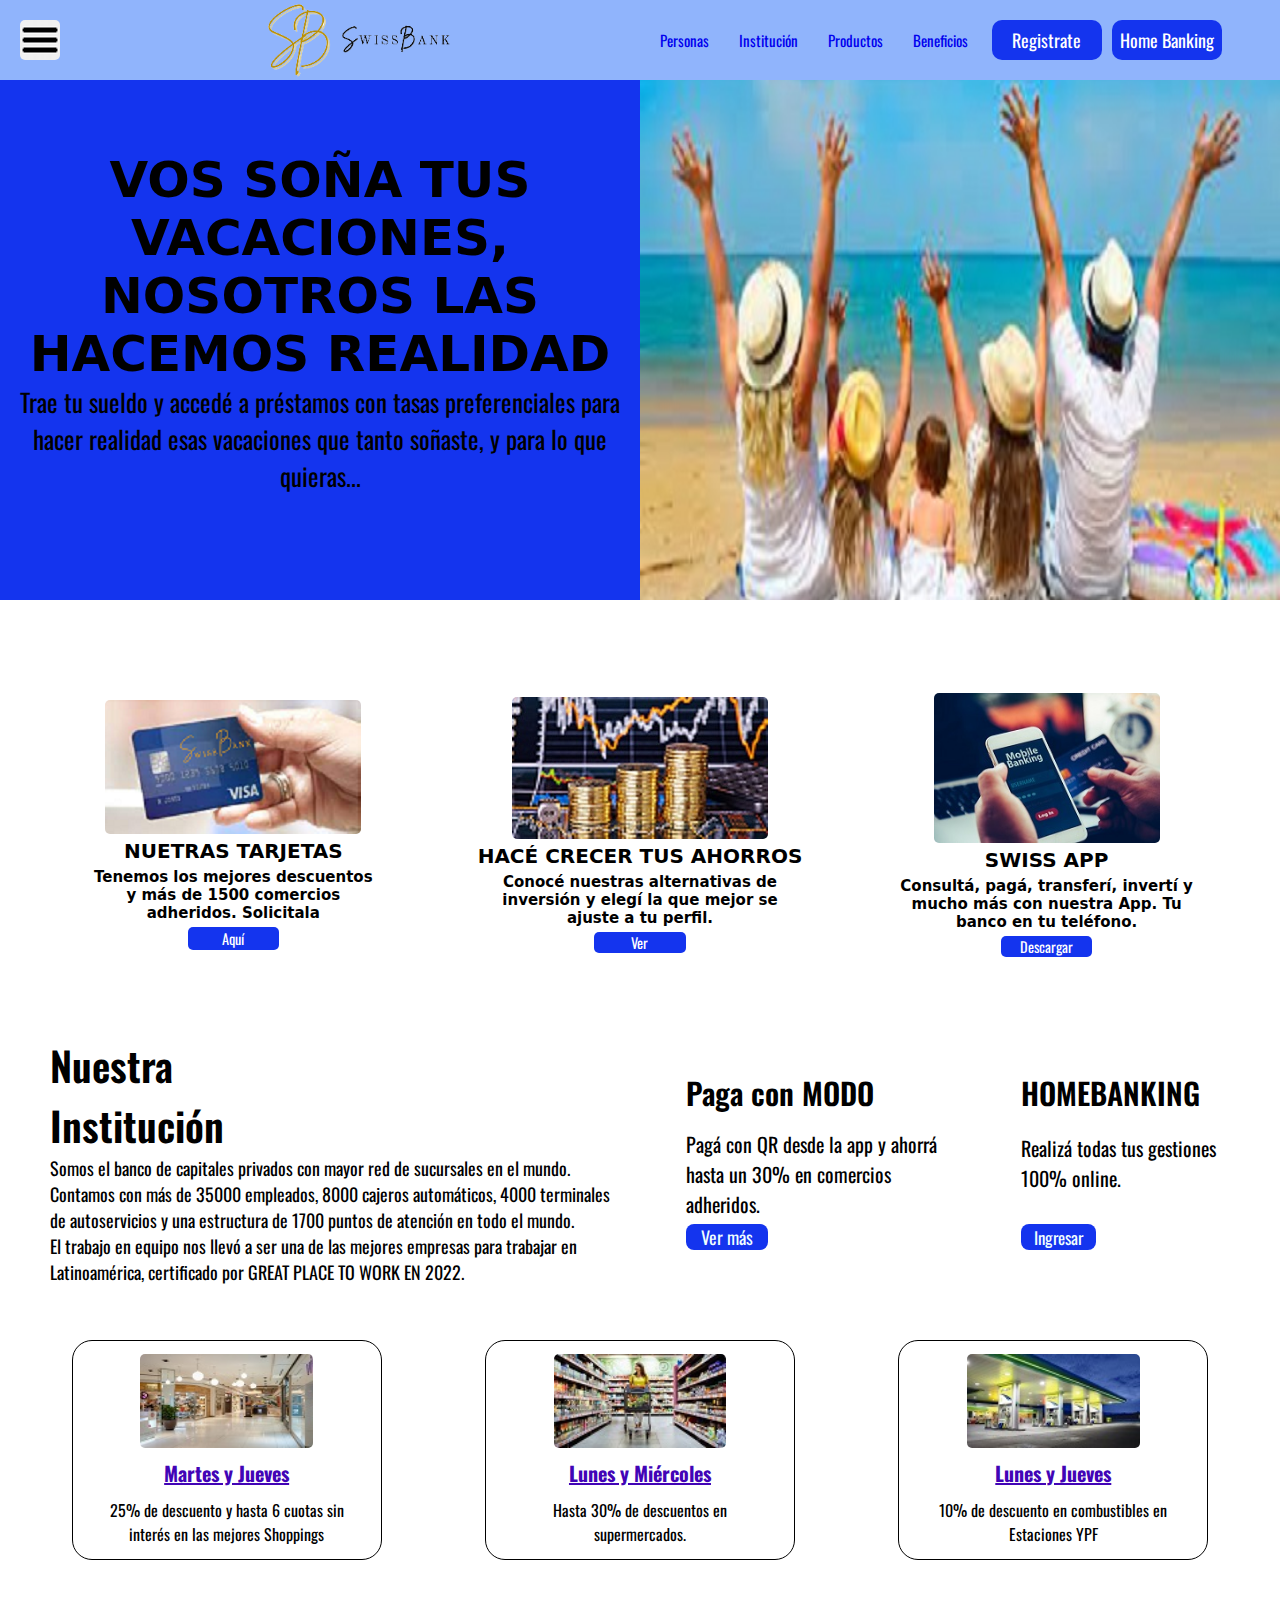
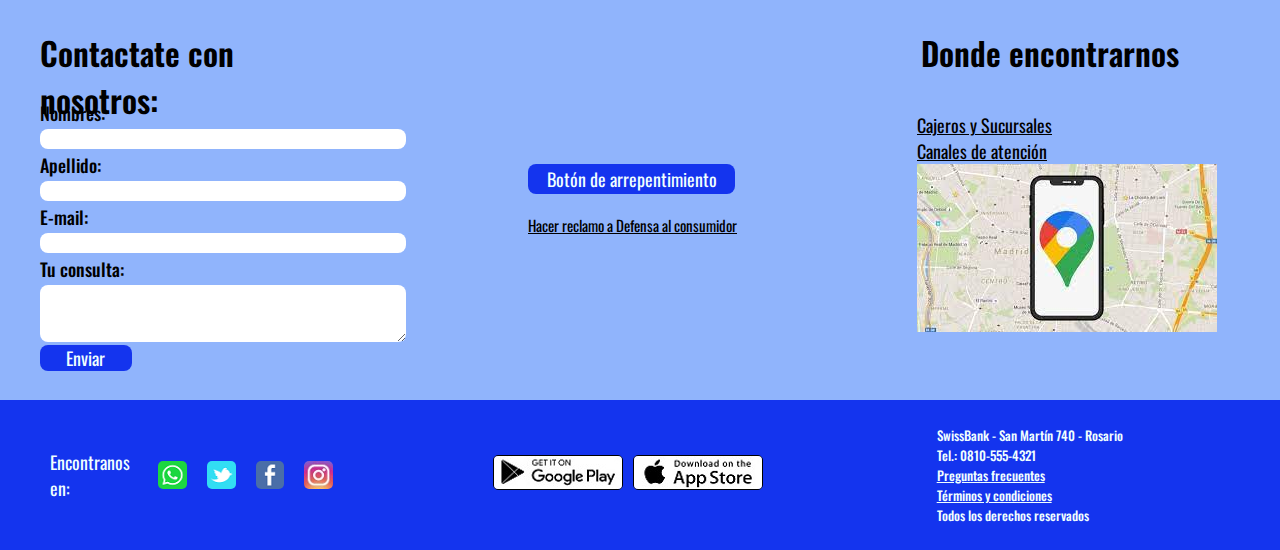
==== index.html @ 2221a06c "Initial commit" ====
<!DOCTYPE html>
<html lang="en">
<head>
    <meta charset="UTF-8">
    <meta http-equiv="X-UA-Compatible" content="IE=edge">
    <meta name="viewport" content="width=device-width, initial-scale=1.0">
    <link rel="stylesheet" href="style.css">
    <title>SwissBank</title>
</head>
<body>
    <header>
        <div class="menu">
            <label for="menu-toggle" class="menu-label">
                <img src="assets\menu-hamburguesa.png" alt="menu" class="menu-icon">
            </label>
            <input type="checkbox" id="menu-toggle">
            <ul class="menu_list">
                <li><a href="#hero">Personas</a></li>
                <li><a href="#nosotros">Institución</a></li>
                <li><a href="#productos">Productos</a></li>
                <li><a href="#beneficios">Beneficios</a></li>
                <li><a href="#contacto">CONTACTO</a></li>
            </ul>
        </div>
        <div class="logo">
            <img src="assets\SB_1.png" alt="logo">
        </div>
            <nav class="navbar">
                <ul class="navbar-list">
                    <li><a href="#hero">Personas</a></li>
                    <li><a href="#nosotros">Institución</a></li>
                    <li><a href="#productos">Productos</a></li>
                    <li><a href="#beneficios">Beneficios</a></li> 
                </ul>
                <ul class="navbar-button">
                    <li> <a href="registro\registro.html"><button>Registrate</button></a></li>
                    <li> <a href="assets\homebanking\homebanking.html"><button>Home Banking</button></a></li>
                </ul>
            </nav>
    </header>
    <section id="hero">
        <div class="conteiner">
            <ul class="slider">
                <li >
                    <h2>VOS SOÑA TUS VACACIONES, NOSOTROS LAS HACEMOS REALIDAD</h2>
                    <p>Trae tu sueldo y accedé a préstamos con tasas preferenciales para hacer realidad esas vacaciones que tanto soñaste, y para lo que quieras...</p> 
                </li>
                <li>
                    <img src="assets/vacaciones.jpg" alt="imagen01">
                </li>
                <li>
                    <h2>POTENCIA TU NEGOCIO</h2>
                    <p>Porque entendemos las necesidades de tu empresas sin importar el tamaño, queremos acompañarte. Por eso tenemos una solución para tu negocio y para todo lo demás que estas pensando.</p>   
                </li>
                <li>
                    <img src="assets/proyecto.jpg" alt="imagen02">
                </li>
                <li>
                    <h2>CADA COMPRA QUE HACES TIENE ALGO DE CATAR 2022</h2>
                    <p>Pagá con tu tarjeta de débito o crédito Visa Swiss y suma chances para viajar a Catar 2022</p> 
                </li>
                <li>
                    <img src="assets/pago.jpg" alt="imagen03">
                </li>
            </ul>
            <!-- <ul class="menu-slider">
                <li><a href=".slide1">1</a> </li>
                <li><a href=".slide2">2</a></li>
                <li><a href=".slide3">3</a></li>
            </ul> -->
        </div>    
    </section>
    <section id="productos">
        <div class="producto">
            <img src="assets\tarjeta1.png" alt="tarjetas">
            <h2>NUETRAS TARJETAS</h2>
            <p>Tenemos los mejores descuentos y más de 1500 comercios adheridos. Solicitala</p>
            <button>Aquí</button>
        </div>
        <div class="producto">
            <img src="assets\inversiones.jpg" alt="inversiones">
            <h2>HACÉ CRECER TUS AHORROS</h2>
            <p>Conocé nuestras alternativas de inversión y elegí la que mejor se ajuste a tu perfil.</p>
            <button>Ver</button>
        </div>
        <div class="producto">
            <img src="assets\swissapp.jpg" alt="App">
            <h2>SWISS APP</h2>
            <P>Consultá, pagá, transferí, invertí y mucho más con nuestra App. Tu banco en tu teléfono.</P>
            <button>Descargar</button>
        </div>
    </section>
    <section id="nosotros">
        <div class="us">
            <h2>Nuestra Institución</h2>
            <p>Somos el banco de capitales privados con mayor red de sucursales en el mundo.</p>
            <p>Contamos con más de 35000 empleados, 8000 cajeros automáticos, 4000 terminales de autoservicios y una estructura de 1700 puntos de atención en todo el mundo.</p>
            <p>El trabajo en equipo nos llevó a ser una de las mejores empresas para trabajar en Latinoamérica, certificado por GREAT PLACE TO WORK EN 2022.</p>
        </div>
        <div class="modo">
            <h2>Paga con MODO</h2>
            <P>Pagá con QR desde la app y ahorrá hasta un 30% en comercios adheridos.</P>
            <button type="submit">Ver más</button>
        </div>
        <div class="home">
            <h2>HOMEBANKING</h2>
            <P>Realizá todas tus gestiones 100% online.</P>
            <button type="submit">Ingresar</button>
        </div>
    </section>
    <section id="beneficios">
        <div class="descuentos">
            <img src="assets\shopping.jpg" alt="shopping">
            <h3>Martes y Jueves</h3>
            <p>25% de descuento y hasta 6 cuotas sin interés en las mejores Shoppings</p>
        </div>
        <div class="descuentos">
            <img src="assets\supermercado.jpg" alt="supermercado">
            <h3>Lunes y Miércoles</h3>
            <p>Hasta 30% de descuentos en supermercados.</p>
        </div>
        <div class="descuentos">
            <img src="assets\estacion.jpg" alt="estacion">
            <h3>Lunes y Jueves</h3>
            <p>10% de descuento en combustibles en Estaciones YPF</p>
        </div>
    </section>
    <section id="contacto">
        <div class="formulario">
            <h2>Contactate con nosotros:</h2>
            <label for="nombre">Nombres:</label>
            <input type="text" name="nombre" id="nombre">
            <label for="apellido">Apellido:</label>
            <input type="text" name="apellido" id="apellido">
            <label for="email">E-mail:</label>
            <input type="email" name="email" id="email">
            <label for="consulta">Tu consulta:</label>
            <textarea name="consulta" id="consulta" cols="30" rows="15"></textarea>
            <button> Enviar</button>
        </div>
        <div class="reclamos">
            <button type="submit"> Botón de arrepentimiento</button>
            <a href="#" target="blank">Hacer reclamo a Defensa al consumidor</a>
        </div>
        <div class="donde">
            <h2>Donde encontrarnos</h2>
            <ul>
                <li><a href="#">Cajeros y Sucursales</a></li>
                <li><a href="#">Canales de atención</a></li>
                <li><a href="https://www.google.com.ar/maps/place/Av.+San+Mart%C3%ADn+740,+S2000+Rosario,+Santa+Fe/@-32.9460952,-60.6388747,17z/data=!3m1!4b1!4m5!3m4!1s0x95b7ab190e788ac9:0x8eb2582b8e82123c!8m2!3d-32.9460997!4d-60.636686" target="_blank"><img src="assets\google-map.jpeg" alt=""></a></li>
            </ul>
        </div>
    </section>
    <footer>
        <div class="redes">
            <h2>Encontranos en:</h2>
            <a href="#"><img src="assets\logo-whatsapp.png" alt="whatsapp"></a>
            <a href="#"><img src="assets\logo-twitter.png" alt="twitter"></a>
            <a href="#"><img src="assets\logo-facebook.png" alt="facebook"></a>
            <a href="#"><img src="assets\logo-instagram.jpg" alt="instagram"></a>
        </div>
        <div class="store">
            <a href="#"><img src="assets\googleplay.jpg" alt="googleplay"></a>
            <a href="#"><img src="assets\appstore.jpg" alt="appstore"></a>
        </div>
        <div class="terminos"> 
            <ul>
               <li>SwissBank - San Martín 740 - Rosario</li>
               <li>Tel.: 0810-555-4321</li>
               <li><a href="#">Preguntas frecuentes</a></li>
               <li><a href="#">Términos y condiciones</a></li>
               <li>Todos los derechos reservados</li>
            </ul>
        </div>
    </footer>
</body>
</html>
---- style.css ----
@import url('https://fonts.googleapis.com/css2?family=Oswald&display=swap');
*{
    margin: 0;
    padding: 0;
    box-sizing: border-box;
    font-family:'oswald', sans-serif;
    text-decoration: none;
    list-style-type: none;
    
}
header{
    background-color:rgb(144, 180, 252);
    display: flex;
    align-items: center;
    justify-content: space-around;
    top: opx;
    width: 100%;
    height: 80px;
    padding: 0px 20px 0px 20px;
    position: fixed;
 
}
.menu_list{
    gap: 20px;
    position: absolute;
    top: 80px;
    left: 0%;
    right: 5%;
    width: 15%;
    flex-direction: column;
    background:#aecae7; 
    border: 2px solid #032a5e;
    text-decoration: underline;
    border-top: 0px;
    border-radius: 0px 0px 5px 0px;
    align-items: flex-start;
    padding: 45px 30px;
    z-index: 2;
    display: none;
}
.menu-label{
    display: flex;
    cursor: pointer;
    order: 2;
}
.menu-label img{
    width: 40px;
    height: 40px;
    border-radius: 5px;
    left: 2%;
}
#menu-toggle:checked + .menu_list{
    display: flex;
}
#menu-toggle{
    display: none;
}
.logo{
    display: flex;
    justify-content: center;
    width: 100%;
    height: 100%;

}
.navbar{
    display: flex;
    width: 100%;
    justify-content: center;
    align-items: center;

}
.navbar-list{
    display: flex;
    align-items: center;
    justify-content: center;
    width: 100%;
    font-size: 15px;
    gap: 30px;
}
.navbar-button{
    display: flex;
    align-items: center;
    justify-content:center;
    gap: 10px;
    width: 100%;
    height: 40px;
    padding: 0px 20px 0px 5px;
}
.navbar-button button{
    width: 110px;
    height: 40px;
    background-color:rgb(20, 52, 238);
    color: white;
    font-size: 18px;
    border: none;
    border-radius: 10px;
}
   
#hero{
    background-color:rgb(20, 52, 238);
    display: flex;
    align-items:center;
    justify-content:center;
    top:120px;
    width:100%;
    height: 600px;

}
.conteiner{
    width: 100%;
    height: 100%;
    overflow: hidden;
   
}
.conteiner ul{
    display: flex;
    justify-content:space-between;
    align-items: center;
    padding:20px 0px;
    width: 300%;
    animation: slide 15s infinite alternate ease-in-out;
}
.slider li{
    list-style: none;
    width: 100%;
}
.slider h2{
    font-family: system-ui, -apple-system, BlinkMacSystemFont, 'Segoe UI', Roboto, Oxygen, Ubuntu, Cantarell, 'Open Sans', 'Helvetica Neue', sans-serif;
    font-size: 50px;
    width: 100%;
    height: 80%;
    text-align: center;
    padding-left: 20px 10px;
}
.slider p{
    font-size: 25px;
    width: 100%;
    height: 50%;
    text-align: center;
    padding-left: 20px 10px;

}
.slider img{
    width: 100%;
    height: 600px;
}
@keyframes slide{
    0%{margin-left: 0%;}
    30%{margin-left: 0%;}

    35%{margin-left:-100%;}
    65%{margin-left:-100%;}

    70%{margin-left: -200%;}
    100%{margin-left: -200%;}
}
#productos{
    /* background-color: blueviolet; */
    display: flex;
    align-items: center;
    justify-content: space-around;
    width: 100%;
    height: 450px;
    padding: 10px 30px;
}
.producto{
    display: flex;
    flex-direction: column;
    justify-content: center;
    align-items: center;
    width: 30%;
    height: 250px;
    gap: 5px;
}
.producto img{
    width: auto;
    height: 60%;
    border-radius: 5px;
}
.producto h2{
    font-size: 20px;
    font-weight: 700;
    text-align: center;
    font-family: system-ui, -apple-system, BlinkMacSystemFont, 'Segoe UI', Roboto, Oxygen, Ubuntu, Cantarell, 'Open Sans', 'Helvetica Neue', sans-serif;
}
.producto p{
    width: 80%;
    font-size: 15px;
    font-weight: 600;
    text-align: center;
    font-family: system-ui, -apple-system, BlinkMacSystemFont, 'Segoe UI', Roboto, Oxygen, Ubuntu, Cantarell, 'Open Sans', 'Helvetica Neue', sans-serif;
}
.producto button{
    width: 25%;
    height: 40px;
    font-size: 90%;
    background-color:rgb(20, 52, 238);
    color: white;
    border-radius: 5px;
    border: none;
    text-align: center;
    
}
#nosotros{
    /* background-color: cadetblue; */
    display: flex;
    align-items:center;
    justify-content: space-between;
    width: 100%;
    height: 250px;
    padding: 0px 30px 30px 30px;
    gap: 30px;
}
.us{
    display: flex;
    flex-direction:column;
    justify-content: center;
    width: 50%;
    height: 100%;
    padding: 20px 20px;
}
.us h2{
    font-size: 40px;
    font-weight: 600;
    width: 50%;
    height: 70%;
}
.us p{
    font-size: 18px;
    width: 100%;
    height: 30%;
    
}
.modo{
    display: flex;
    flex-direction: column;
    justify-content: center;
    width: 25%;
    height: 100%;
    padding: 20px 15px;
    gap: 5px;
}
.modo h2{
    font-size: 30px;
    font-weight: 600;
    width: 80%;
    height: 40%;
}
.modo p{
    font-size: 20px;
    width: 100%;
    height: 60%;
}
.modo button{
    width: 30%;
    height: 18%;
    border-radius: 8px;
    background-color: rgb(20, 52, 238);
    border: none;
    color: azure;
    font-size: 18px;
}
.home{
    display: flex;
    flex-direction: column;
    justify-content: center;
    width: 20%;
    height: 100%;
    padding: 20px 15px;
    gap: 5px;
}
.home h2{
    font-size: 30px;
    font-weight: 600;
    width: 80%;
    height: 40%;
}
.home p{
    font-size: 20px;
    width: 100%;
    height: 60%;
}
.home button{
    width: 35%;
    height: 18%;
    border-radius: 8px;
    background-color: rgb(20, 52, 238);
    border: none;
    color: azure;
    font-size: 17px;
}
#beneficios{
    display: flex;
    align-items: center;
    justify-content: space-around;
    width: 100%;
    height: 300px;
    padding: 40px 20px;
}
.descuentos{
    /* background-color: rgb(208, 209, 211); */
    display: flex;
    flex-direction: column;
    justify-content: center;
    align-items: center;
    text-align: center;
    width: 25%;
    height: 100%;
    border: solid 1px black;
    border-radius: 20px;
    padding: 15px 10px;
    gap: 10px;
}
.descuentos img{
    width: 60%;
    height: 50%;
    border-radius: 5px;

}
.descuentos h3{
    width: 60%;
    height: 30%;
    font-size: 20px;
    color: rgb(66, 4, 182);
    text-decoration: underline;
}
.descuentos p{
    width: 90%;
    height: 60%;
}
#contacto{
    background-color:rgb(144, 180, 252);
    display: flex;
    align-items: center;
    justify-content: space-between;
    width: 100%;
    height: 400px;
    padding: 10px 30px;

}
.formulario{
    /* background-color: aqua; */
    display: flex;
    flex-direction: column;
    justify-content: center;
    width: 30%;
    height: 90%;
    gap: 3px;
    margin: 10px 10px;
}
.formulario h2{
    /* background-color: aqua; */
    width: 80%;
    height: 20%;
    font-size: 2rem;
    font-weight: 600;
}
.formulario label{
    font-size: 18px;
    font-weight: 500;
}
.formulario input{
    border-radius: 8px;
    border: none
}
.formulario textarea{
    border-radius: 8px;
    border: none
}
.formulario button{
    width: 25%;
    height: 30px;
    border-radius: 8px;
    background-color: rgb(20, 52, 238);
    border: none;
    color: azure;
    font-size: 18px;
}
.reclamos{
    display: flex;
    flex-direction: column;
    width: 20%;
    height: 90%s;
    gap: 20px;
}
.reclamos button{
    width: 85%;
    height: 30px;
    border-radius: 8px;
    background-color: rgb(20, 52, 238);
    border: none;
    color: azure;
    font-size: 18px;
}  
.reclamos a{
    width: 100%;
    color: black;
    font-size: 15px;
    text-decoration: underline;
}

.donde{
    display: flex;
    flex-direction: column;
    align-items:center;
    justify-items: center;
    width: 30%;
    height: 90%;
    gap: 15px;
}
.donde h2{
    width: 80%;
    height: 20%;
    font-size: 2rem;
    font-weight: 600;
}
.donde a{
    width: 100%;
    height: 80%;
    font-size: 18px;
    font-weight: 400;
    color: black;
    text-decoration: underline;
    gap: 20px;
}

footer{
    background-color:rgb(20, 52, 238);
    display: flex;
    align-items: center;
    justify-content: center;
    gap: 150px;
    width: 100%;
    height: 150px;
    padding: 0px 50px;
    

}
.redes{
    display: flex;
    align-items: center;
    justify-content: center;
    width: 30%;
    
}
.redes h2{
    font-size: 18px;
    color: azure;
    font-weight: 400;
}
.redes img{
    width: 100%;
    display: flex;
    justify-content:center;
    border-radius: 15px;
    padding: 10px 10px;
}
.store{
    display: flex;
    width: 30%;
    gap: 10px;
}
.store img{
    border-radius: 5px;
    border: solid 1px black;
}
.terminos{
    display: flex;
    width: 30%;
    font-size: 13px;
    font-weight: 500;
    color: azure;
  
}
.terminos a{
    color: azure;
    text-decoration:underline;
}
@media(max-width: 992px){
        .menu_list{
            gap: 20px;
            position: absolute;
            top: 80px;
            left: 0%;
            right: 5%;
            width: 30%;
        }
    .navbar{
        gap: 20px;
    }
    .navbar-list{
        display: none;
    }
    #hero{
        background-color:rgb(20, 52, 238);
        display: flex;
        align-items:center;
        justify-content:space-between;
        top:130px;
        width:100%;
        height: 500px;
    }
 
    .conteiner ul{
        display: flex;
        justify-content:space-between;
        align-items: center;
        padding:20px 0px;
        width: 300%;
        animation: slide 15s infinite alternate ease-in-out;
    }
    .slider li{
        list-style: none;
        width: 100%;
        height: auto;
        gap: 50px;
        
    }
    .slider h2{
        font-family: system-ui, -apple-system, BlinkMacSystemFont, 'Segoe UI', Roboto, Oxygen, Ubuntu, Cantarell, 'Open Sans', 'Helvetica Neue', sans-serif;
        font-size: 25px;
        width: auto;
        height:auto;
        text-align: center;
        padding-left: 20px 20px;
    }
    .slider p{
        font-size: 20px;
        width: auto;
        height:auto;
        text-align: center;
        padding-left: 20px 30px;
    
    }
    #productos{
        display: flex;
        flex-direction: column;
        width: 100%;
        height: auto;
    }
    .producto{
        flex-direction: row;
        gap: 20px;
        width: auto;
        padding: 0px 20px;
    }
    .producto img{
        width: 60%;
    }
    .producto h2{
        width: 80px;
    }
    .producto p{
        display: none;
    }
    .producto button{
        width: 100%;
    }
    #nosotros{
        /* background-color: cadetblue; */
        display: flex;
        flex-direction: column;
        align-items:center;
        justify-content: space-between;
        width: 100%;
        height:auto;
        padding: 0px 30px 30px 30px;
        gap: 30px;
    }
    .us{
        display: flex;
        flex-direction:row;
        justify-content: center;
        width:auto;
        height: 100%;
        gap: 10px;
        padding: 0px 5px;
    }
    .us h2{
        font-size: 30px;
        font-weight: 600;
        width: 50%;
        height: 70%;
    }
    .us p{
        font-size: 15px;
        width: 100%;
        height: 30%;
        
    }
    .modo{
        display: flex;
        flex-direction: column;
        justify-content: center;
        width:100%;
        height: 100%;
        padding: 0px 5px;
        gap: 5px;
    }
    .modo h2{
        font-size: 30px;
        font-weight: 600;
        width: 80%;
        height: 40%;
    }
    .modo p{
        font-size: 20px;
        width: 100%;
        height: 60%;
    }
    .modo button{
        width: 80px;
        height: 40px;
        border-radius: 8px;
        background-color: rgb(20, 52, 238);
        border: none;
        color: azure;
        font-size: 18px;
    }
    .home{
        display: flex;
        flex-direction: column;
        justify-content:center;
        width: 100%;
        height: 100%;
        padding: 0px 5px;
        gap: 5px;
    }

    .home button{
        width: 80px;
        height: 40px;

    }
    #beneficios{
        height:auto;
    }
    .descuentos{
        width:30%;
        height: 300px;
        gap: 10px;
        padding: 2px 5px;
    }
    .descuentos img{
        width: 80%;
        height: 40%;
        border-radius: 5px;
    
    }
    .descuentos h3{
        width: 100%;
        height: auto;
    }
    .descuentos p{
        width: 90%;
        height: auto;
    }
    #contacto{
        background-color:rgb(144, 180, 252);
        display: flex;
        flex-direction: column;
        align-items: center;
        justify-content:left;
        width:100%;
        height:auto;
        gap: 20px;
        /* padding: 10px 10px; */
    }
    .formulario{
        /* background-color: aqua; */
        display: flex;
        flex-direction:column;
        justify-content: center;
        width:100%;
        height: 90%;
        /* margin: 10px 10px; */
    }

    .reclamos{
        display: flex;
        flex-direction: column;
        width: 50%;
        height: 90%s;
        gap: 20px;
    }
    .reclamos button{
        width: 85%;
        height: 30px;
    }
    .donde{
        display: flex;
        flex-direction:column;
        align-items:center;
        justify-items: center;
        width:auto;
        height: 90%;
        gap: 15px;
    }
    .donde h2{
        width: 100%;
        height: 20%;
        font-size: 2rem;
        font-weight: 600;
    }
    .donde a{
        width: 100%;
        height: 80%;
        font-size: 18px;
        font-weight: 400;
        color: black;
        text-decoration: underline;
        gap: 20px;
    }
    footer{
        display: flex;
        flex-direction: column;
        align-items: center;
        justify-content: center;
        width: 100%;
        height:auto;
        padding: 30px;
        gap: 20px;
    }
    .redes{

        width:auto;
        
    }
    .redes h2{
        font-size: 18px;
        color: azure;
        font-weight: 400;
    }
    .redes img{
        width: 100%;
        display: flex;
        justify-content:center;
        border-radius: 5px;
        padding: 5px 5px;
    }
    .store{
        display: flex;
        width: auto;
        gap: 10px;
    }
    .store img{
        width: auto;
        border-radius: 5px;
        border: solid 1px black;
    }
    .terminos{
        display: flex;
        width: auto;
        font-size: 13px;
        font-weight: 500;
        color: azure;
      
    }
    .terminos a{
        color: azure;
        text-decoration:underline;
    }
    

}
@media (max-width: 576px){ 
    header{
        height:100px;
        padding: 2px 0px 2px 5px;
    }
    .menu_list{
        gap: 20px;
        position: absolute;
        top: 80px;
        left: 0%;
        right: 5%;
        width: 50%;
    }
    .logo img{
        display: flex;
        justify-content: center;
        width:90%;
        height:90%;
    }
    .navbar-button{
        flex-direction: column;
         align-items: flex-end;
    }
    .us{
        flex-direction: column;
    }
    #beneficios{
       flex-direction: column;
       gap: 10px;
       
    }
    .descuentos{
        width: auto;
    }
    .donde img{
        width:100%;
    }
    .redes h2{
        font-size: 15px;
        font-weight: 300;
    }
    .store{
        display: flex;
        flex-direction: column;
    }
    .reclamos button{
        width: 150px;
        height: 50px;
    }
  

}
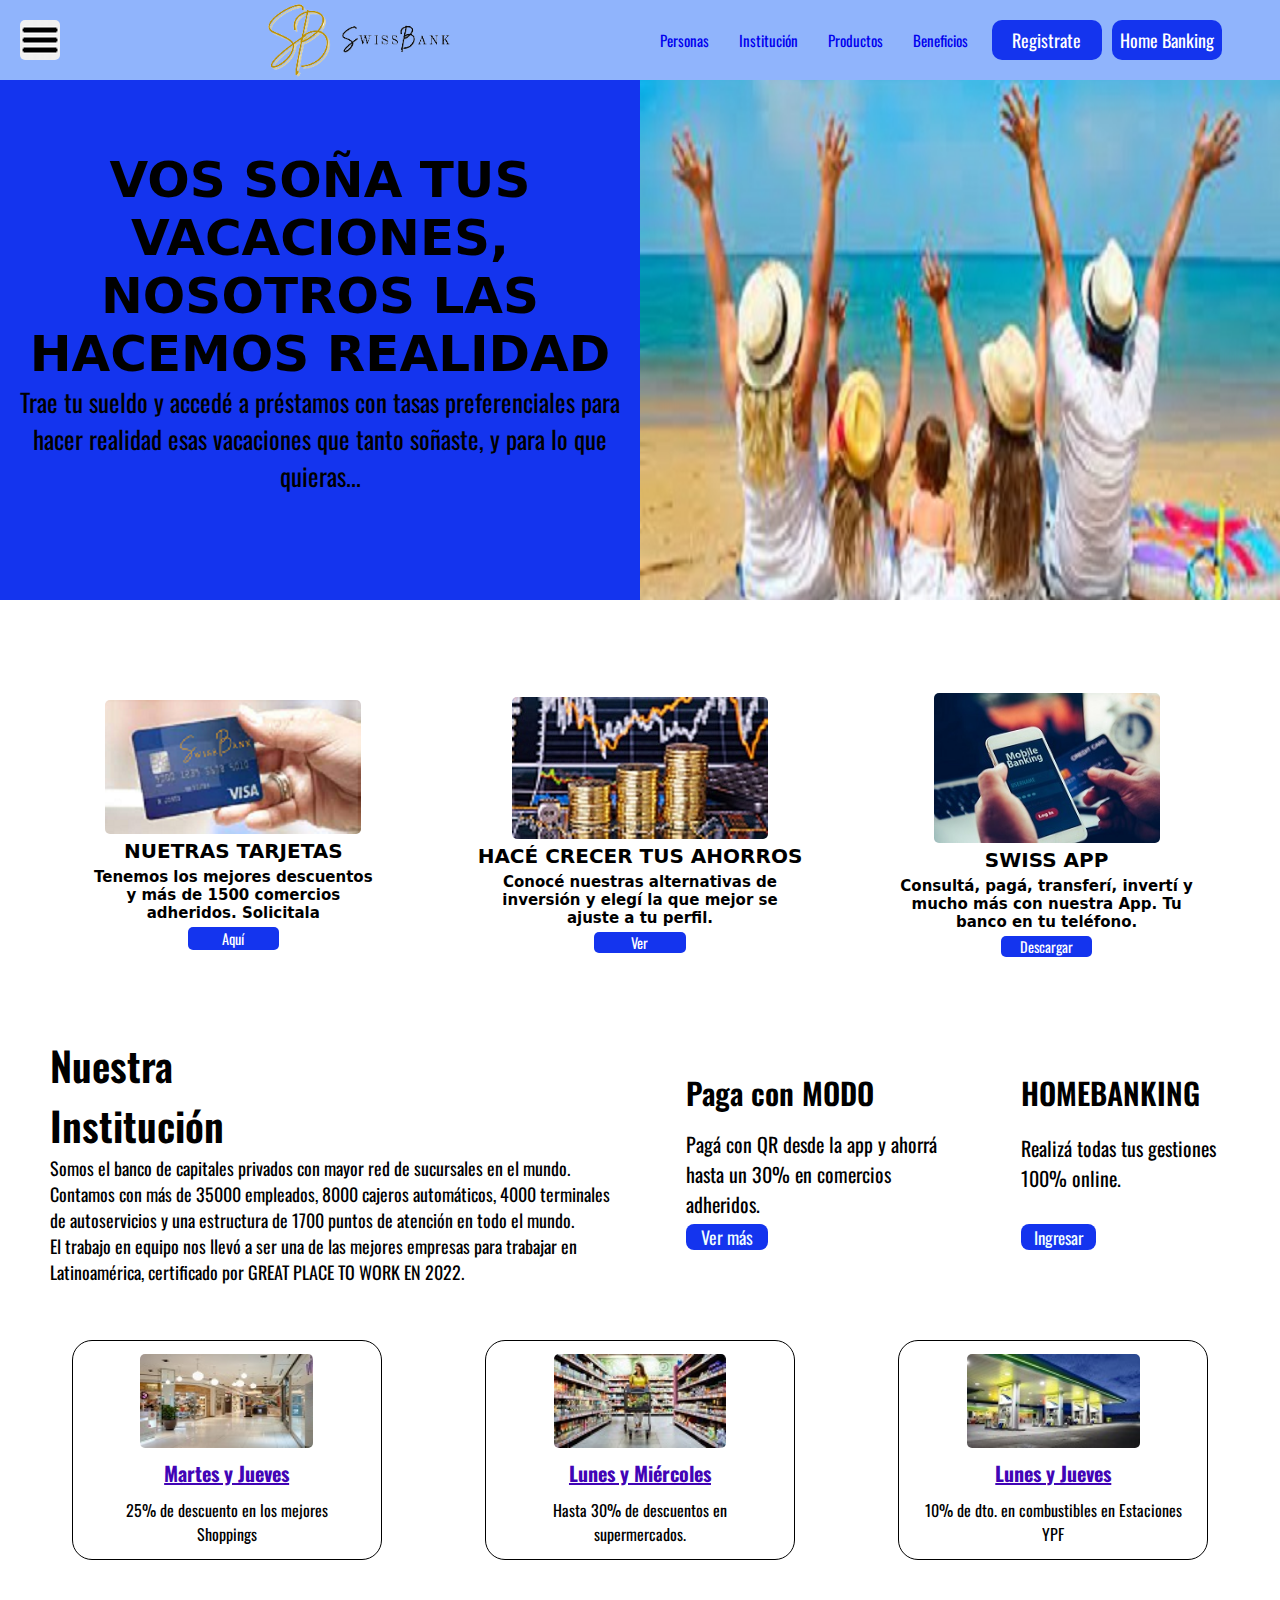
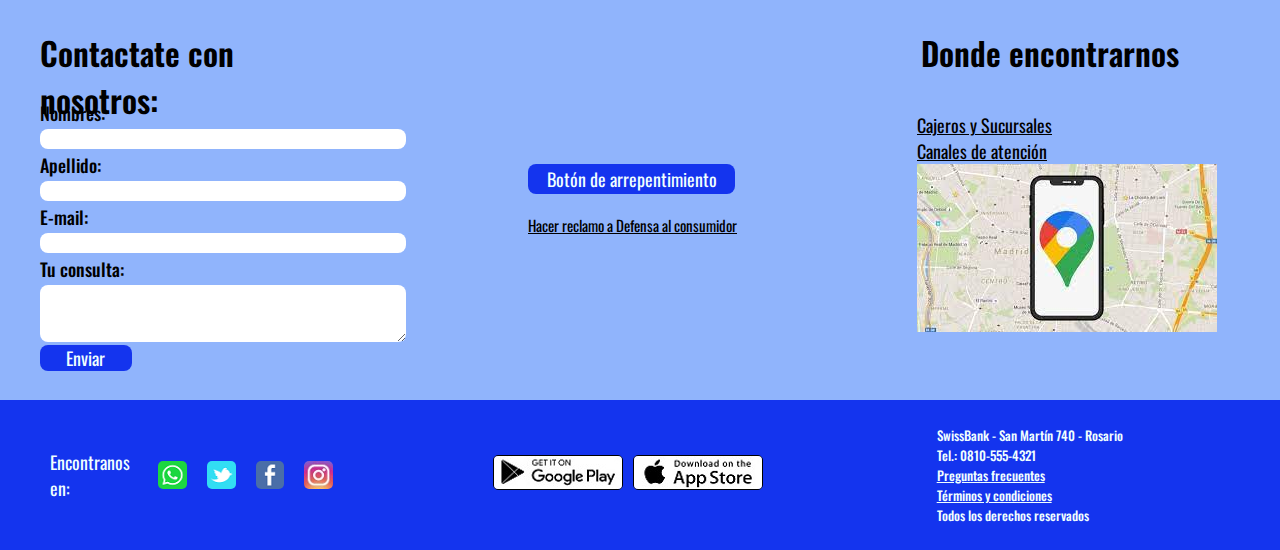
==== commit e8c015a2: "Update index.html" ====
--- a/index.html
+++ b/index.html
@@ -112,7 +112,7 @@
         <div class="descuentos">
             <img src="assets\shopping.jpg" alt="shopping">
             <h3>Martes y Jueves</h3>
-            <p>25% de descuento y hasta 6 cuotas sin interés en las mejores Shoppings</p>
+            <p>25% de descuento en los mejores Shoppings</p>
         </div>
         <div class="descuentos">
             <img src="assets\supermercado.jpg" alt="supermercado">
@@ -122,7 +122,7 @@
         <div class="descuentos">
             <img src="assets\estacion.jpg" alt="estacion">
             <h3>Lunes y Jueves</h3>
-            <p>10% de descuento en combustibles en Estaciones YPF</p>
+            <p>10% de dto. en combustibles en Estaciones YPF</p>
         </div>
     </section>
     <section id="contacto">
@@ -174,4 +174,4 @@
         </div>
     </footer>
 </body>
-</html>+</html>
